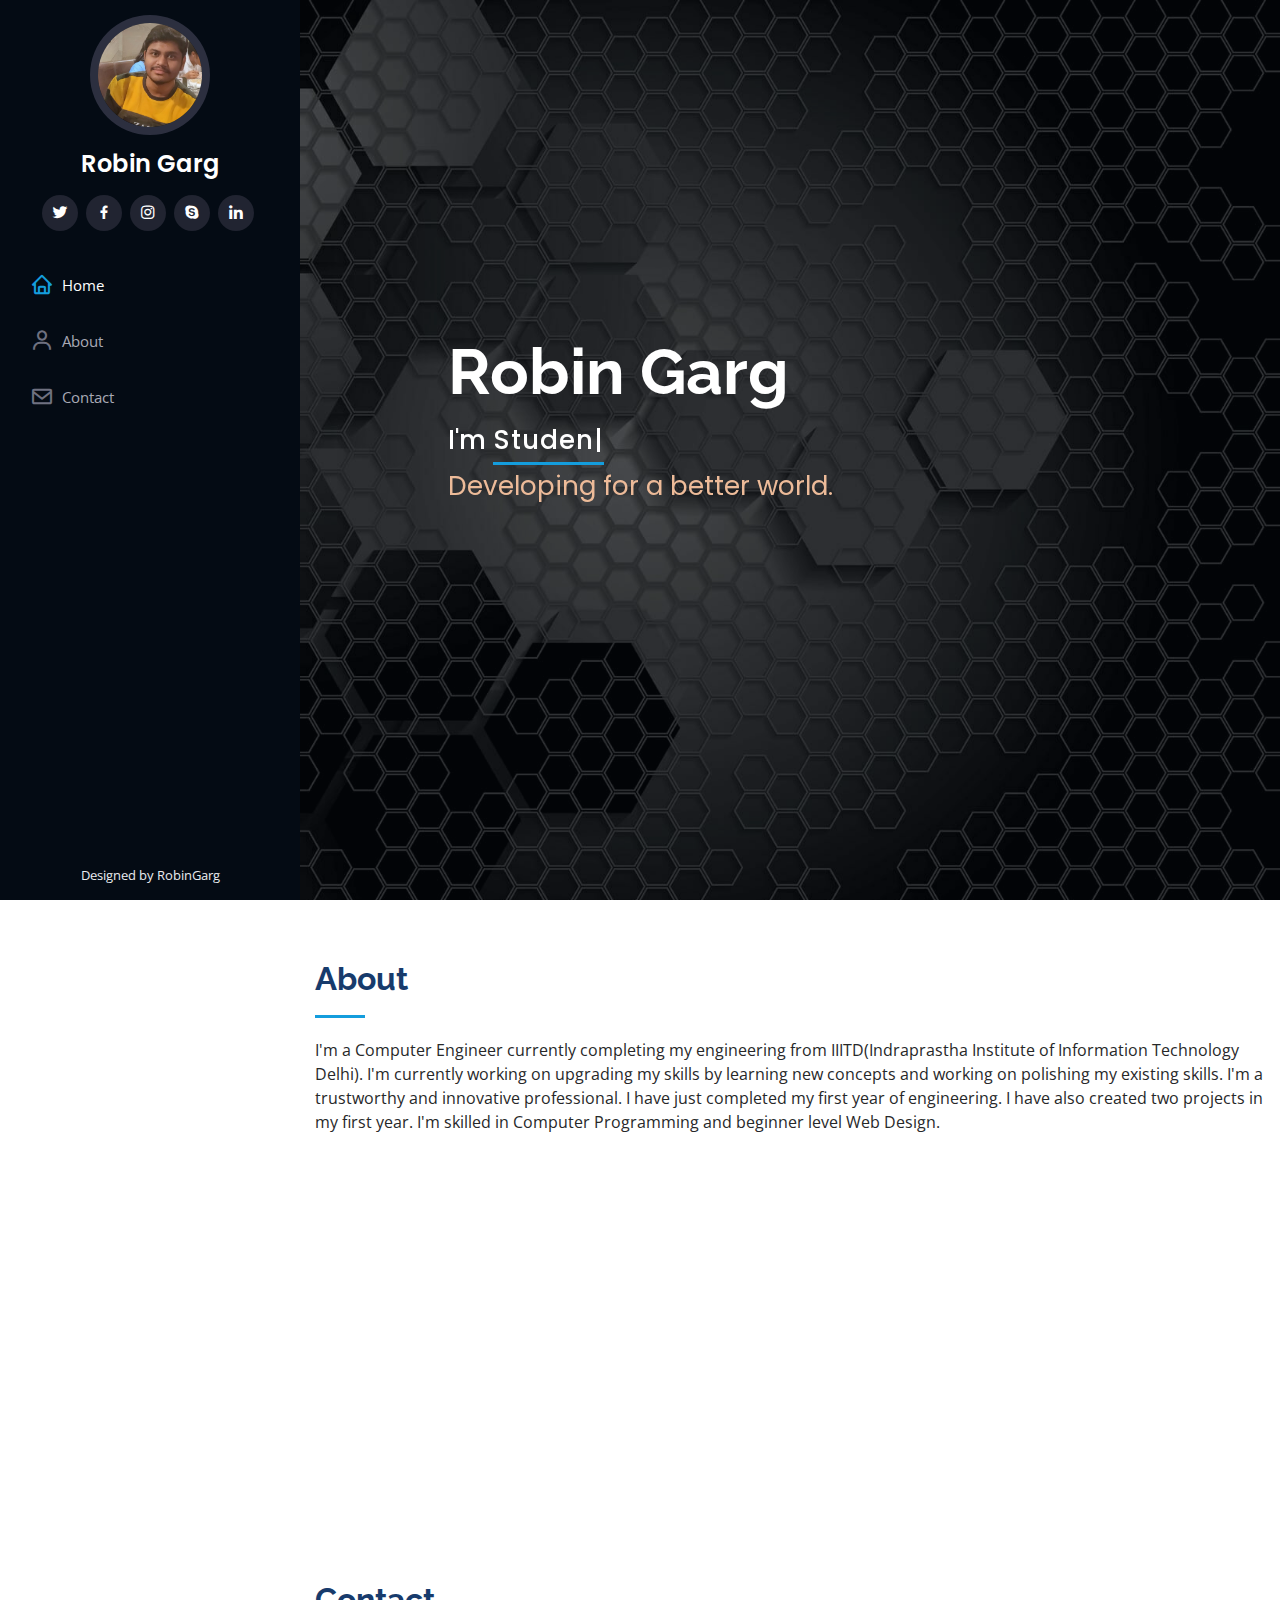
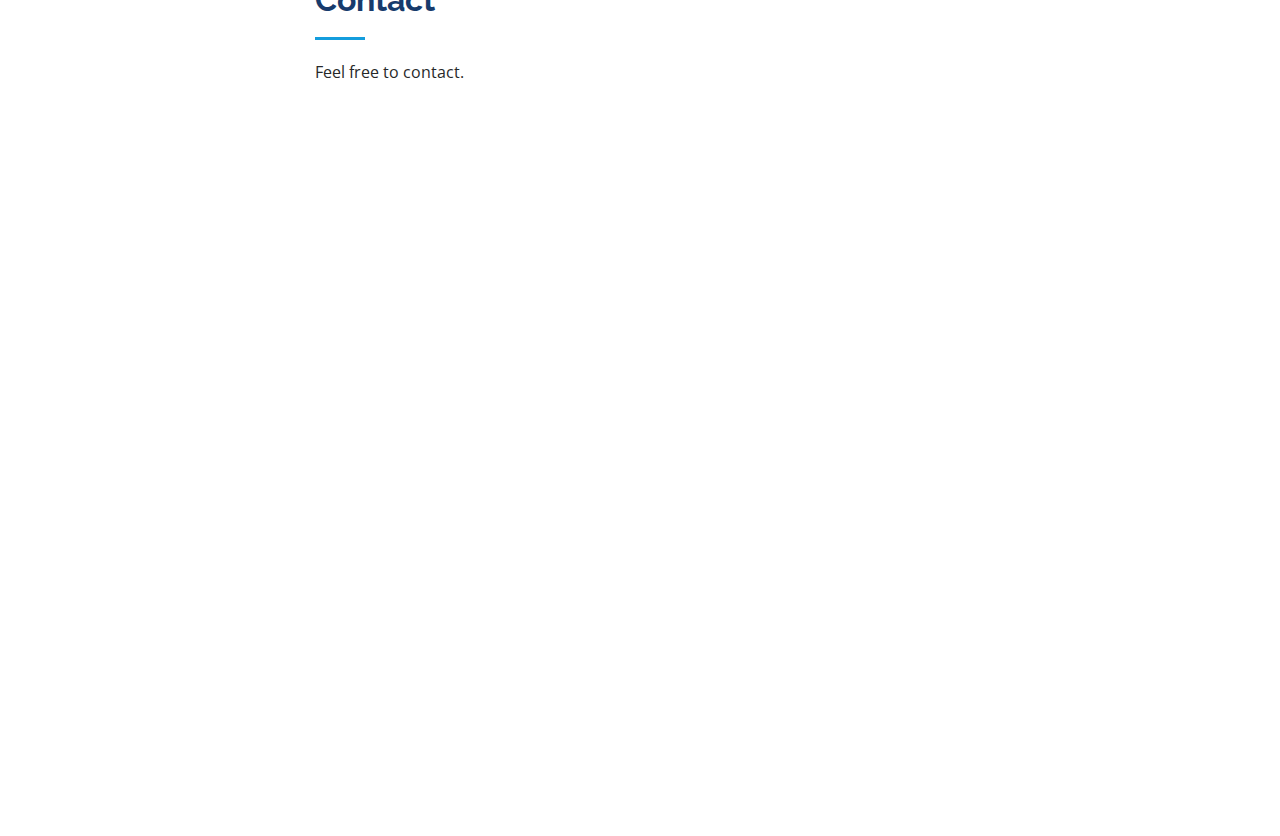
==== index.html @ 3581feec "Initial Commit" ====
<!DOCTYPE html>
<html lang="en">

<head>
  <meta charset="utf-8">
  <meta content="width=device-width, initial-scale=1.0" name="viewport">

  <title>Robin Garg</title>
  <meta content="" name="descriptison">
  <meta content="" name="keywords">

  <!-- Favicons -->
  <link href="assets/img/favicon.jpg" rel="icon">
  <link href="assets/img/apple-touch-icon.jpg" rel="apple-touch-icon">

  <!-- Google Fonts -->
  <link href="https://fonts.googleapis.com/css?family=Open+Sans:300,300i,400,400i,600,600i,700,700i|Raleway:300,300i,400,400i,500,500i,600,600i,700,700i|Poppins:300,300i,400,400i,500,500i,600,600i,700,700i" rel="stylesheet">

  <!-- Vendor CSS Files -->
  <link href="assets/vendor/bootstrap/css/bootstrap.min.css" rel="stylesheet">
  <link href="assets/vendor/icofont/icofont.min.css" rel="stylesheet">
  <link href="assets/vendor/boxicons/css/boxicons.min.css" rel="stylesheet">
  <link href="assets/vendor/venobox/venobox.css" rel="stylesheet">
  <link href="assets/vendor/owl.carousel/assets/owl.carousel.min.css" rel="stylesheet">
  <link href="assets/vendor/aos/aos.css" rel="stylesheet">

  <!-- Template Main CSS File -->
  <link href="assets/css/style.css" rel="stylesheet">


</head>

<body>

  <!-- ======= Mobile nav toggle button ======= -->
  <button type="button" class="mobile-nav-toggle d-xl-none"><i class="icofont-navigation-menu"></i></button>

  <!-- ======= Header ======= -->
  <header id="header">
    <div class="d-flex flex-column">

      <div class="profile">
        <img src="assets/img/profile-img.jpeg" alt="" class="img-fluid rounded-circle">
        <h1 class="text-light"><a href="index.html">Robin Garg</a></h1>
        <div class="social-links mt-3 text-center">
          <a href="#" class="twitter"><i class="bx bxl-twitter"></i></a>
          <a href="#" class="facebook"><i class="bx bxl-facebook"></i></a>
          <a href="https://www.instagram.com/robiin_garg/" class="instagram"><i class="bx bxl-instagram"></i></a>
          <a href="#" class="google-plus"><i class="bx bxl-skype"></i></a>
          <a href="https://www.linkedin.com/in/robin-garg-86578b197/" class="linkedin"><i class="bx bxl-linkedin"></i></a>
        </div>
      </div>

      <nav class="nav-menu">
        <ul>
          <li class="active"><a href="index.html"><i class="bx bx-home"></i> <span>Home</span></a></li>
          <li><a href="#about"><i class="bx bx-user"></i> <span>About</span></a></li>
          <!-- <li><a href="#resume"><i class="bx bx-file-blank"></i> <span>Resume</span></a></li> -->
          <!-- <li><a href="#portfolio"><i class="bx bx-book-content"></i> Portfolio</a></li> -->
          <!-- <li><a href="#services"><i class="bx bx-server"></i> Services</a></li> -->
          <li><a href="#contact"><i class="bx bx-envelope"></i> Contact</a></li>

        </ul>
      </nav><!-- .nav-menu -->
      <button type="button" class="mobile-nav-toggle d-xl-none"><i class="icofont-navigation-menu"></i></button>

    </div>
  </header><!-- End Header -->

  <!-- ======= Hero Section ======= -->
  <section id="hero" class="d-flex flex-column justify-content-center align-items-center">
    <div class="hero-container" data-aos="fade-in">
      <h1>Robin Garg</h1>
      <h2>I'm <span class="typed" data-typed-items="Student, Developer"></span></h2>
      <p>Developing for a better world.</p>
    </div>
  </section><!-- End Hero -->

  <main id="main">

    <!-- ======= About Section ======= -->
    <section id="about" class="about">
      <div class="container">

        <div class="section-title">
          <h2>About</h2>
          <p>I'm a Computer Engineer currently completing my engineering from IIITD(Indraprastha Institute of Information Technology Delhi). I'm currently working on upgrading my skills by learning new concepts and working on polishing my existing skills. I'm a trustworthy and innovative professional. I have just completed my first year of engineering. I have also created two projects in my first year. I'm skilled in Computer Programming and beginner level Web Design. </p>
        </div>

        <div class="row">
          <div class="col-lg-4" data-aos="fade-right">
            <img src="assets/img/profile-img.jpeg" class="img-fluid" alt="">
          </div>
          <div class="col-lg-8 pt-4 pt-lg-0 content" data-aos="fade-left">
            <h3> Developer.</h3>
            
            <div class="row">
              <div class="col-lg-6">
                <ul>
                  <li><i class="icofont-rounded-right"></i> <strong>Birthday:</strong> 13 June 2000</li>
                  <li><i class="icofont-rounded-right"></i> <strong>Website:</strong> www.Robin-Garg23.github.io</li>
                  <li><i class="icofont-rounded-right"></i> <strong>Phone:</strong> +9196 5413 8482</li>
                  
                </ul>
              </div>
              <div class="col-lg-6">
                <ul>
                  <li><i class="icofont-rounded-right"></i> <strong>Age:</strong> 20</li>
                  <li><i class="icofont-rounded-right"></i> <strong>Degree:</strong> B.tech</li>
                  <li><i class="icofont-rounded-right"></i> <strong>City:</strong>New Delhi, India</li>
                  
                </ul>
              </div>
            </div>
            <p>
              
            </p>
          </div>
        </div>

      </div>
    </section><!-- End About Section -->

    

    <!-- ======= Contact Section ======= -->
    <section id="contact" class="contact">
      <div class="container">

        <div class="section-title">
          <h2>Contact</h2>
          <p>Feel free to contact.</p>
        </div>

        <div class="row" data-aos="fade-in">

          <div class="col-lg-5 d-flex align-items-stretch">
            <div class="info">
              <div class="address">
                <i class="icofont-google-map"></i>
                <h4>Location:</h4>
                <p>New Delhi, India, 110062</p>
              </div>

              <div class="email">
                <i class="icofont-envelope"></i>
                <h4>Email:</h4>
                <p>Robin19092@iiitd.ac.in</p>
              </div>

             <!--  <div class="phone">
                <i class="icofont-phone"></i>
                <h4>Call:</h4>
                <p>+1 5589 55488 55s</p>
              </div> -->

              <iframe src="https://maps.google.com/maps?width=100%&height=600&hl=en&q=New%20Delhi+(Your%20Business%20Name)&ie=UTF8&t=&z=14&iwloc=B&output=embed" frameborder="0" style="border:0; width: 100%; height: 290px;" allowfullscreen></iframe>

            </div>

          </div>

          <div class="col-lg-7 mt-5 mt-lg-0 d-flex align-items-stretch">
            <form action="forms/contact.php" method="post" role="form" class="php-email-form">
              <div class="form-row">
                <div class="form-group col-md-6">
                  <label for="name">Your Name</label>
                  <input type="text" name="name" class="form-control" id="name" data-rule="minlen:4" data-msg="Please enter at least 4 chars" />
                  <div class="validate"></div>
                </div>
                <div class="form-group col-md-6">
                  <label for="name">Your Email</label>
                  <input type="email" class="form-control" name="email" id="email" data-rule="email" data-msg="Please enter a valid email" />
                  <div class="validate"></div>
                </div>
              </div>
              <div class="form-group">
                <label for="name">Subject</label>
                <input type="text" class="form-control" name="subject" id="subject" data-rule="minlen:4" data-msg="Please enter at least 8 chars of subject" />
                <div class="validate"></div>
              </div>
              <div class="form-group">
                <label for="name">Message</label>
                <textarea class="form-control" name="message" rows="10" data-rule="required" data-msg="Please write something for us"></textarea>
                <div class="validate"></div>
              </div>
              <div class="mb-3">
                <div class="loading">Loading</div>
                <div class="error-message"></div>
                <div class="sent-message">Your message has been sent. Thank you!</div>
              </div>
              <div class="text-center"><button type="submit">Send Message</button></div>
            </form>
          </div>

        </div>

      </div>
    </section><!-- End Contact Section -->

  </main><!-- End #main -->

  <!-- ======= Footer ======= -->
  <footer id="footer">
    <div class="container">
      <!-- <div class="copyright">
        &copy; Copyright <strong><span>iPortfolio</span></strong>
      </div> -->
      <div class="credits">
    
        Designed by RobinGarg
      </div>
    </div>
  </footer><!-- End  Footer -->

  <a href="#" class="back-to-top"><i class="icofont-simple-up"></i></a>

  <!-- Vendor JS Files -->
  <script src="assets/vendor/jquery/jquery.min.js"></script>
  <script src="assets/vendor/bootstrap/js/bootstrap.bundle.min.js"></script>
  <script src="assets/vendor/jquery.easing/jquery.easing.min.js"></script>
  <script src="assets/vendor/php-email-form/validate.js"></script>
  <script src="assets/vendor/waypoints/jquery.waypoints.min.js"></script>
  <script src="assets/vendor/counterup/counterup.min.js"></script>
  <script src="assets/vendor/isotope-layout/isotope.pkgd.min.js"></script>
  <script src="assets/vendor/venobox/venobox.min.js"></script>
  <script src="assets/vendor/owl.carousel/owl.carousel.min.js"></script>
  <script src="assets/vendor/typed.js/typed.min.js"></script>
  <script src="assets/vendor/aos/aos.js"></script>

  <!-- Template Main JS File -->
  <script src="assets/js/main.js"></script>

</body>

</html>
---- assets/vendor/venobox/venobox.css ----
/* ------ venobox.css --------*/
.vbox-overlay *, .vbox-overlay *:before, .vbox-overlay *:after{
    -webkit-backface-visibility: hidden;
    -webkit-box-sizing:border-box;
    -moz-box-sizing:border-box;
    box-sizing:border-box;
}
.vbox-overlay * { 
    -webkit-backface-visibility: visible;
    backface-visibility: visible;
}
.vbox-overlay{
    display: -webkit-flex;
    display: flex;
    -webkit-flex-direction: column;
    flex-direction: column;
    -webkit-justify-content: center;
    justify-content: center;
    -webkit-align-items: center;
    align-items: center;
    position: fixed;
    left: 0;
    top: 0;
    bottom: 0;
    right: 0;
    z-index: 999999;
}

/* ----- navigation ----- */
.vbox-title{
    width: 100%;
    height: 40px;
    float: left;
    text-align: center;
    line-height: 28px;
    font-size: 12px;
    padding: 6px 50px;
    overflow: hidden;
    position: fixed;
    display: none;
    left: 0;
    z-index: 89;
}
.vbox-close{
    cursor: pointer;
    position: fixed;
    top: -1px;
    right: 0;
    width: 50px;
    height: 40px;
    padding: 6px;
    display: block;
    background-position:10px center;
    overflow: hidden;
    font-size: 24px;
    line-height: 1;
    text-align: center;
    z-index: 99;
}
.vbox-left{
    cursor: pointer;
    position: fixed;
    left: 0;
    height: 40px;
    overflow: hidden;
    line-height: 28px;
    font-size: 12px;
    z-index: 99;
    display: flex;
    align-items:center;
}
.vbox-num{
    display: inline-block;
    margin: 6px 0 6px 15px;
}
/* ----- Social share ----- */
.vbox-share{
    line-height: 28px;
    font-size: 12px;
    overflow: hidden;
    position: fixed;
    left: 0;
    z-index: 98;
    display: flex;
    align-items:center;
    justify-content: center;
    width: 100%;
    text-align: center;
}
.vbox-share svg{
    max-height: 28px;
    width: 28px;
    z-index: 10;
    margin-left: 12px;
    margin-top: 6px;
    margin-bottom: 6px;
    vertical-align: middle;
}


/* ----- navigation ARROWS ----- */
.vbox-next, .vbox-prev{
    position: fixed;
    top: 50%;
    margin-top: -15px;
    overflow: hidden;
    cursor: pointer;
    display: block;
    width: 45px;
    height: 45px;
    z-index: 99;
}
.vbox-next span, .vbox-prev span{
    position: relative;
    width: 20px;
    height: 20px;
    border: 2px solid transparent;
    border-top-color: #B6B6B6;
    border-right-color: #B6B6B6;
    text-indent: -100px;
    position: absolute;
    top: 8px;
    display: block;
}
.vbox-prev{
    left: 15px;
}
.vbox-next{
    right: 15px;
}
.vbox-prev span{
    left: 10px;
    -ms-transform: rotate(-135deg);
    -webkit-transform: rotate(-135deg);
    transform: rotate(-135deg);
}
.vbox-next span{
    -ms-transform: rotate(45deg);
    -webkit-transform: rotate(45deg);
    transform: rotate(45deg);
    right: 10px;
}
/* ------- inline window ------ */
.vbox-inline{
    width: 420px;
    height: 315px;
    height: 70vh;
    padding: 10px;
    background: #fff;
    margin: 0 auto;
    overflow: auto;
    text-align: left;
}
/* ------- Video & iFrames window ------ */
.venoframe{
    max-width: 100%;
    width: 100%;
    border: none;
    width: 100%;
    height: 260px;
    height: 70vh;
}
.venoframe.vbvid{
    height: 260px;
}
@media (min-width: 768px) {
    .venoframe, .vbox-inline{
        width: 90%;
        height: 360px;
        height: 70vh;
    }
    .venoframe.vbvid{
        width: 640px;
        height: 360px;
    }
}
@media (min-width: 992px) {
    .venoframe, .vbox-inline{
        max-width: 1200px;
        width: 80%;
        height: 540px;
        height: 70vh;
    }
    .venoframe.vbvid{
        width: 960px;
        height: 540px;
    }
}
/* 
Please do NOT edit this part! 
or at least read this note: http://i.imgur.com/7C0ws9e.gif
*/
.vbox-open{
    overflow: hidden;
}
.vbox-container{
    position: absolute;
    left: 0;
    right: 0;
    top: 0;
    bottom: 0;
    overflow-x: hidden;
    overflow-y: scroll;
    overflow-scrolling: touch;
    -webkit-overflow-scrolling: touch;
    z-index: 20;
    max-height: 100%;

}

.vbox-content{
    text-align: center;
    float: left;
    width: 100%;
    position: relative;
    overflow: hidden;
    padding: 20px 4%;
}
.vbox-container img{
    max-width: 100%;
    height: auto;
}
.vbox-figlio{
    box-shadow: 0 0 12px rgba(0,0,0,0.19), 0 6px 6px rgba(0,0,0,0.23);
    max-width: 100%;
    text-align: initial;
}
img.vbox-figlio{
    -webkit-user-select: none;
-khtml-user-select: none;
-moz-user-select: none;
-o-user-select: none;
user-select: none;
}
.vbox-content.swipe-left{
    margin-left: -200px !important;
}
.vbox-content.swipe-right{
    margin-left: 200px !important;
}
.vbox-animated{
    webkit-transition: margin 300ms ease-out;
    transition: margin 300ms ease-out;
}

/* ---------- preloader ----------
 * SPINKIT 
 * http://tobiasahlin.com/spinkit/
-------------------------------- */
.sk-double-bounce,.sk-rotating-plane{width:40px;height:40px;margin:40px auto}.sk-rotating-plane{background-color:#333;-webkit-animation:sk-rotatePlane 1.2s infinite ease-in-out;animation:sk-rotatePlane 1.2s infinite ease-in-out}@-webkit-keyframes sk-rotatePlane{0%{-webkit-transform:perspective(120px) rotateX(0) rotateY(0);transform:perspective(120px) rotateX(0) rotateY(0)}50%{-webkit-transform:perspective(120px) rotateX(-180.1deg) rotateY(0);transform:perspective(120px) rotateX(-180.1deg) rotateY(0)}100%{-webkit-transform:perspective(120px) rotateX(-180deg) rotateY(-179.9deg);transform:perspective(120px) rotateX(-180deg) rotateY(-179.9deg)}}@keyframes sk-rotatePlane{0%{-webkit-transform:perspective(120px) rotateX(0) rotateY(0);transform:perspective(120px) rotateX(0) rotateY(0)}50%{-webkit-transform:perspective(120px) rotateX(-180.1deg) rotateY(0);transform:perspective(120px) rotateX(-180.1deg) rotateY(0)}100%{-webkit-transform:perspective(120px) rotateX(-180deg) rotateY(-179.9deg);transform:perspective(120px) rotateX(-180deg) rotateY(-179.9deg)}}.sk-double-bounce{position:relative}.sk-double-bounce .sk-child{width:100%;height:100%;border-radius:50%;background-color:#333;opacity:.6;position:absolute;top:0;left:0;-webkit-animation:sk-doubleBounce 2s infinite ease-in-out;animation:sk-doubleBounce 2s infinite ease-in-out}.sk-chasing-dots .sk-child,.sk-spinner-pulse,.sk-three-bounce .sk-child{background-color:#333;border-radius:100%}.sk-double-bounce .sk-double-bounce2{-webkit-animation-delay:-1s;animation-delay:-1s}@-webkit-keyframes sk-doubleBounce{0%,100%{-webkit-transform:scale(0);transform:scale(0)}50%{-webkit-transform:scale(1);transform:scale(1)}}@keyframes sk-doubleBounce{0%,100%{-webkit-transform:scale(0);transform:scale(0)}50%{-webkit-transform:scale(1);transform:scale(1)}}.sk-wave{margin:40px auto;width:50px;height:40px;text-align:center;font-size:10px}.sk-wave .sk-rect{background-color:#333;height:100%;width:6px;display:inline-block;-webkit-animation:sk-waveStretchDelay 1.2s infinite ease-in-out;animation:sk-waveStretchDelay 1.2s infinite ease-in-out}.sk-wave .sk-rect1{-webkit-animation-delay:-1.2s;animation-delay:-1.2s}.sk-wave .sk-rect2{-webkit-animation-delay:-1.1s;animation-delay:-1.1s}.sk-wave .sk-rect3{-webkit-animation-delay:-1s;animation-delay:-1s}.sk-wave .sk-rect4{-webkit-animation-delay:-.9s;animation-delay:-.9s}.sk-wave .sk-rect5{-webkit-animation-delay:-.8s;animation-delay:-.8s}@-webkit-keyframes sk-waveStretchDelay{0%,100%,40%{-webkit-transform:scaleY(.4);transform:scaleY(.4)}20%{-webkit-transform:scaleY(1);transform:scaleY(1)}}@keyframes sk-waveStretchDelay{0%,100%,40%{-webkit-transform:scaleY(.4);transform:scaleY(.4)}20%{-webkit-transform:scaleY(1);transform:scaleY(1)}}.sk-wandering-cubes{margin:40px auto;width:40px;height:40px;position:relative}.sk-wandering-cubes .sk-cube{background-color:#333;width:10px;height:10px;position:absolute;top:0;left:0;-webkit-animation:sk-wanderingCube 1.8s ease-in-out -1.8s infinite both;animation:sk-wanderingCube 1.8s ease-in-out -1.8s infinite both}.sk-chasing-dots,.sk-spinner-pulse{width:40px;height:40px;margin:40px auto}.sk-wandering-cubes .sk-cube2{-webkit-animation-delay:-.9s;animation-delay:-.9s}@-webkit-keyframes sk-wanderingCube{0%{-webkit-transform:rotate(0);transform:rotate(0)}25%{-webkit-transform:translateX(30px) rotate(-90deg) scale(.5);transform:translateX(30px) rotate(-90deg) scale(.5)}50%{-webkit-transform:translateX(30px) translateY(30px) rotate(-179deg);transform:translateX(30px) translateY(30px) rotate(-179deg)}50.1%{-webkit-transform:translateX(30px) translateY(30px) rotate(-180deg);transform:translateX(30px) translateY(30px) rotate(-180deg)}75%{-webkit-transform:translateX(0) translateY(30px) rotate(-270deg) scale(.5);transform:translateX(0) translateY(30px) rotate(-270deg) scale(.5)}100%{-webkit-transform:rotate(-360deg);transform:rotate(-360deg)}}@keyframes sk-wanderingCube{0%{-webkit-transform:rotate(0);transform:rotate(0)}25%{-webkit-transform:translateX(30px) rotate(-90deg) scale(.5);transform:translateX(30px) rotate(-90deg) scale(.5)}50%{-webkit-transform:translateX(30px) translateY(30px) rotate(-179deg);transform:translateX(30px) translateY(30px) rotate(-179deg)}50.1%{-webkit-transform:translateX(30px) translateY(30px) rotate(-180deg);transform:translateX(30px) translateY(30px) rotate(-180deg)}75%{-webkit-transform:translateX(0) translateY(30px) rotate(-270deg) scale(.5);transform:translateX(0) translateY(30px) rotate(-270deg) scale(.5)}100%{-webkit-transform:rotate(-360deg);transform:rotate(-360deg)}}.sk-spinner-pulse{-webkit-animation:sk-pulseScaleOut 1s infinite ease-in-out;animation:sk-pulseScaleOut 1s infinite ease-in-out}@-webkit-keyframes sk-pulseScaleOut{0%{-webkit-transform:scale(0);transform:scale(0)}100%{-webkit-transform:scale(1);transform:scale(1);opacity:0}}@keyframes sk-pulseScaleOut{0%{-webkit-transform:scale(0);transform:scale(0)}100%{-webkit-transform:scale(1);transform:scale(1);opacity:0}}.sk-chasing-dots{position:relative;text-align:center;-webkit-animation:sk-chasingDotsRotate 2s infinite linear;animation:sk-chasingDotsRotate 2s infinite linear}.sk-chasing-dots .sk-child{width:60%;height:60%;display:inline-block;position:absolute;top:0;-webkit-animation:sk-chasingDotsBounce 2s infinite ease-in-out;animation:sk-chasingDotsBounce 2s infinite ease-in-out}.sk-chasing-dots .sk-dot2{top:auto;bottom:0;-webkit-animation-delay:-1s;animation-delay:-1s}@-webkit-keyframes sk-chasingDotsRotate{100%{-webkit-transform:rotate(360deg);transform:rotate(360deg)}}@keyframes sk-chasingDotsRotate{100%{-webkit-transform:rotate(360deg);transform:rotate(360deg)}}@-webkit-keyframes sk-chasingDotsBounce{0%,100%{-webkit-transform:scale(0);transform:scale(0)}50%{-webkit-transform:scale(1);transform:scale(1)}}@keyframes sk-chasingDotsBounce{0%,100%{-webkit-transform:scale(0);transform:scale(0)}50%{-webkit-transform:scale(1);transform:scale(1)}}.sk-three-bounce{margin:40px auto;width:80px;text-align:center}.sk-three-bounce .sk-child{width:20px;height:20px;display:inline-block;-webkit-animation:sk-three-bounce 1.4s ease-in-out 0s infinite both;animation:sk-three-bounce 1.4s ease-in-out 0s infinite both}.sk-circle .sk-child:before,.sk-fading-circle .sk-circle:before{display:block;border-radius:100%;content:'';background-color:#333}.sk-three-bounce .sk-bounce1{-webkit-animation-delay:-.32s;animation-delay:-.32s}.sk-three-bounce .sk-bounce2{-webkit-animation-delay:-.16s;animation-delay:-.16s}@-webkit-keyframes sk-three-bounce{0%,100%,80%{-webkit-transform:scale(0);transform:scale(0)}40%{-webkit-transform:scale(1);transform:scale(1)}}@keyframes sk-three-bounce{0%,100%,80%{-webkit-transform:scale(0);transform:scale(0)}40%{-webkit-transform:scale(1);transform:scale(1)}}.sk-circle{margin:40px auto;width:40px;height:40px;position:relative}.sk-circle .sk-child{width:100%;height:100%;position:absolute;left:0;top:0}.sk-circle .sk-child:before{margin:0 auto;width:15%;height:15%;-webkit-animation:sk-circleBounceDelay 1.2s infinite ease-in-out both;animation:sk-circleBounceDelay 1.2s infinite ease-in-out both}.sk-circle .sk-circle2{-webkit-transform:rotate(30deg);-ms-transform:rotate(30deg);transform:rotate(30deg)}.sk-circle .sk-circle3{-webkit-transform:rotate(60deg);-ms-transform:rotate(60deg);transform:rotate(60deg)}.sk-circle .sk-circle4{-webkit-transform:rotate(90deg);-ms-transform:rotate(90deg);transform:rotate(90deg)}.sk-circle .sk-circle5{-webkit-transform:rotate(120deg);-ms-transform:rotate(120deg);transform:rotate(120deg)}.sk-circle .sk-circle6{-webkit-transform:rotate(150deg);-ms-transform:rotate(150deg);transform:rotate(150deg)}.sk-circle .sk-circle7{-webkit-transform:rotate(180deg);-ms-transform:rotate(180deg);transform:rotate(180deg)}.sk-circle .sk-circle8{-webkit-transform:rotate(210deg);-ms-transform:rotate(210deg);transform:rotate(210deg)}.sk-circle .sk-circle9{-webkit-transform:rotate(240deg);-ms-transform:rotate(240deg);transform:rotate(240deg)}.sk-circle .sk-circle10{-webkit-transform:rotate(270deg);-ms-transform:rotate(270deg);transform:rotate(270deg)}.sk-circle .sk-circle11{-webkit-transform:rotate(300deg);-ms-transform:rotate(300deg);transform:rotate(300deg)}.sk-circle .sk-circle12{-webkit-transform:rotate(330deg);-ms-transform:rotate(330deg);transform:rotate(330deg)}.sk-circle .sk-circle2:before{-webkit-animation-delay:-1.1s;animation-delay:-1.1s}.sk-circle .sk-circle3:before{-webkit-animation-delay:-1s;animation-delay:-1s}.sk-circle .sk-circle4:before{-webkit-animation-delay:-.9s;animation-delay:-.9s}.sk-circle .sk-circle5:before{-webkit-animation-delay:-.8s;animation-delay:-.8s}.sk-circle .sk-circle6:before{-webkit-animation-delay:-.7s;animation-delay:-.7s}.sk-circle .sk-circle7:before{-webkit-animation-delay:-.6s;animation-delay:-.6s}.sk-circle .sk-circle8:before{-webkit-animation-delay:-.5s;animation-delay:-.5s}.sk-circle .sk-circle9:before{-webkit-animation-delay:-.4s;animation-delay:-.4s}.sk-circle .sk-circle10:before{-webkit-animation-delay:-.3s;animation-delay:-.3s}.sk-circle .sk-circle11:before{-webkit-animation-delay:-.2s;animation-delay:-.2s}.sk-circle .sk-circle12:before{-webkit-animation-delay:-.1s;animation-delay:-.1s}@-webkit-keyframes sk-circleBounceDelay{0%,100%,80%{-webkit-transform:scale(0);transform:scale(0)}40%{-webkit-transform:scale(1);transform:scale(1)}}@keyframes sk-circleBounceDelay{0%,100%,80%{-webkit-transform:scale(0);transform:scale(0)}40%{-webkit-transform:scale(1);transform:scale(1)}}.sk-cube-grid{width:40px;height:40px;margin:40px auto}.sk-cube-grid .sk-cube{width:33.33%;height:33.33%;background-color:#333;float:left;-webkit-animation:sk-cubeGridScaleDelay 1.3s infinite ease-in-out;animation:sk-cubeGridScaleDelay 1.3s infinite ease-in-out}.sk-cube-grid .sk-cube1{-webkit-animation-delay:.2s;animation-delay:.2s}.sk-cube-grid .sk-cube2{-webkit-animation-delay:.3s;animation-delay:.3s}.sk-cube-grid .sk-cube3{-webkit-animation-delay:.4s;animation-delay:.4s}.sk-cube-grid .sk-cube4{-webkit-animation-delay:.1s;animation-delay:.1s}.sk-cube-grid .sk-cube5{-webkit-animation-delay:.2s;animation-delay:.2s}.sk-cube-grid .sk-cube6{-webkit-animation-delay:.3s;animation-delay:.3s}.sk-cube-grid .sk-cube7{-webkit-animation-delay:0ms;animation-delay:0ms}.sk-cube-grid .sk-cube8{-webkit-animation-delay:.1s;animation-delay:.1s}.sk-cube-grid .sk-cube9{-webkit-animation-delay:.2s;animation-delay:.2s}@-webkit-keyframes sk-cubeGridScaleDelay{0%,100%,70%{-webkit-transform:scale3D(1,1,1);transform:scale3D(1,1,1)}35%{-webkit-transform:scale3D(0,0,1);transform:scale3D(0,0,1)}}@keyframes sk-cubeGridScaleDelay{0%,100%,70%{-webkit-transform:scale3D(1,1,1);transform:scale3D(1,1,1)}35%{-webkit-transform:scale3D(0,0,1);transform:scale3D(0,0,1)}}.sk-fading-circle{margin:40px auto;width:40px;height:40px;position:relative}.sk-fading-circle .sk-circle{width:100%;height:100%;position:absolute;left:0;top:0}.sk-fading-circle .sk-circle:before{margin:0 auto;width:15%;height:15%;-webkit-animation:sk-circleFadeDelay 1.2s infinite ease-in-out both;animation:sk-circleFadeDelay 1.2s infinite ease-in-out both}.sk-fading-circle .sk-circle2{-webkit-transform:rotate(30deg);-ms-transform:rotate(30deg);transform:rotate(30deg)}.sk-fading-circle .sk-circle3{-webkit-transform:rotate(60deg);-ms-transform:rotate(60deg);transform:rotate(60deg)}.sk-fading-circle .sk-circle4{-webkit-transform:rotate(90deg);-ms-transform:rotate(90deg);transform:rotate(90deg)}.sk-fading-circle .sk-circle5{-webkit-transform:rotate(120deg);-ms-transform:rotate(120deg);transform:rotate(120deg)}.sk-fading-circle .sk-circle6{-webkit-transform:rotate(150deg);-ms-transform:rotate(150deg);transform:rotate(150deg)}.sk-fading-circle .sk-circle7{-webkit-transform:rotate(180deg);-ms-transform:rotate(180deg);transform:rotate(180deg)}.sk-fading-circle .sk-circle8{-webkit-transform:rotate(210deg);-ms-transform:rotate(210deg);transform:rotate(210deg)}.sk-fading-circle .sk-circle9{-webkit-transform:rotate(240deg);-ms-transform:rotate(240deg);transform:rotate(240deg)}.sk-fading-circle .sk-circle10{-webkit-transform:rotate(270deg);-ms-transform:rotate(270deg);transform:rotate(270deg)}.sk-fading-circle .sk-circle11{-webkit-transform:rotate(300deg);-ms-transform:rotate(300deg);transform:rotate(300deg)}.sk-fading-circle .sk-circle12{-webkit-transform:rotate(330deg);-ms-transform:rotate(330deg);transform:rotate(330deg)}.sk-fading-circle .sk-circle2:before{-webkit-animation-delay:-1.1s;animation-delay:-1.1s}.sk-fading-circle .sk-circle3:before{-webkit-animation-delay:-1s;animation-delay:-1s}.sk-fading-circle .sk-circle4:before{-webkit-animation-delay:-.9s;animation-delay:-.9s}.sk-fading-circle .sk-circle5:before{-webkit-animation-delay:-.8s;animation-delay:-.8s}.sk-fading-circle .sk-circle6:before{-webkit-animation-delay:-.7s;animation-delay:-.7s}.sk-fading-circle .sk-circle7:before{-webkit-animation-delay:-.6s;animation-delay:-.6s}.sk-fading-circle .sk-circle8:before{-webkit-animation-delay:-.5s;animation-delay:-.5s}.sk-fading-circle .sk-circle9:before{-webkit-animation-delay:-.4s;animation-delay:-.4s}.sk-fading-circle .sk-circle10:before{-webkit-animation-delay:-.3s;animation-delay:-.3s}.sk-fading-circle .sk-circle11:before{-webkit-animation-delay:-.2s;animation-delay:-.2s}.sk-fading-circle .sk-circle12:before{-webkit-animation-delay:-.1s;animation-delay:-.1s}@-webkit-keyframes sk-circleFadeDelay{0%,100%,39%{opacity:0}40%{opacity:1}}@keyframes sk-circleFadeDelay{0%,100%,39%{opacity:0}40%{opacity:1}}.sk-folding-cube{margin:40px auto;width:40px;height:40px;position:relative;-webkit-transform:rotateZ(45deg);transform:rotateZ(45deg)}.sk-folding-cube .sk-cube{float:left;width:50%;height:50%;position:relative;-webkit-transform:scale(1.1);-ms-transform:scale(1.1);transform:scale(1.1)}.sk-folding-cube .sk-cube:before{content:'';position:absolute;top:0;left:0;width:100%;height:100%;background-color:#333;-webkit-animation:sk-foldCubeAngle 2.4s infinite linear both;animation:sk-foldCubeAngle 2.4s infinite linear both;-webkit-transform-origin:100% 100%;-ms-transform-origin:100% 100%;transform-origin:100% 100%}.sk-folding-cube .sk-cube2{-webkit-transform:scale(1.1) rotateZ(90deg);transform:scale(1.1) rotateZ(90deg)}.sk-folding-cube .sk-cube3{-webkit-transform:scale(1.1) rotateZ(180deg);transform:scale(1.1) rotateZ(180deg)}.sk-folding-cube .sk-cube4{-webkit-transform:scale(1.1) rotateZ(270deg);transform:scale(1.1) rotateZ(270deg)}.sk-folding-cube .sk-cube2:before{-webkit-animation-delay:.3s;animation-delay:.3s}.sk-folding-cube .sk-cube3:before{-webkit-animation-delay:.6s;animation-delay:.6s}.sk-folding-cube .sk-cube4:before{-webkit-animation-delay:.9s;animation-delay:.9s}@-webkit-keyframes sk-foldCubeAngle{0%,10%{-webkit-transform:perspective(140px) rotateX(-180deg);transform:perspective(140px) rotateX(-180deg);opacity:0}25%,75%{-webkit-transform:perspective(140px) rotateX(0);transform:perspective(140px) rotateX(0);opacity:1}100%,90%{-webkit-transform:perspective(140px) rotateY(180deg);transform:perspective(140px) rotateY(180deg);opacity:0}}@keyframes sk-foldCubeAngle{0%,10%{-webkit-transform:perspective(140px) rotateX(-180deg);transform:perspective(140px) rotateX(-180deg);opacity:0}25%,75%{-webkit-transform:perspective(140px) rotateX(0);transform:perspective(140px) rotateX(0);opacity:1}100%,90%{-webkit-transform:perspective(140px) rotateY(180deg);transform:perspective(140px) rotateY(180deg);opacity:0}}
---- assets/css/style.css ----
/**
* Template Name: iPortfolio - v1.3.0
* Template URL: https://bootstrapmade.com/iportfolio-bootstrap-portfolio-websites-template/
* Author: BootstrapMade.com
* License: https://bootstrapmade.com/license/
*/

/*--------------------------------------------------------------
# General
--------------------------------------------------------------*/
body {
  font-family: "Open Sans", sans-serif;
  color: #272829;
}

a {
  color: #149ddd;
}

a:hover {
  color: #37b3ed;
  text-decoration: none;
}

h1, h2, h3, h4, h5, h6 {
  font-family: "Raleway", sans-serif;
}

/*--------------------------------------------------------------
# Back to top button
--------------------------------------------------------------*/
.back-to-top {
  position: fixed;
  display: none;
  width: 40px;
  height: 40px;
  border-radius: 50px;
  right: 15px;
  bottom: 15px;
  background: #149ddd;
  color: #fff;
  transition: display 0.5s ease-in-out;
  z-index: 99999;
}

.back-to-top i {
  font-size: 24px;
  position: absolute;
  top: 7px;
  left: 8px;
}

.back-to-top:hover {
  color: #fff;
  background: #2eafec;
  transition: background 0.2s ease-in-out;
}

/*--------------------------------------------------------------
# Header
--------------------------------------------------------------*/
#header {
  position: fixed;
  top: 0;
  left: 0;
  bottom: 0;
  width: 300px;
  transition: all ease-in-out 0.5s;
  z-index: 9997;
  transition: all 0.5s;
  padding: 0 15px;
  background: #040b14;
  overflow-y: auto;
}

#header .profile img {
  margin: 15px auto;
  display: block;
  width: 120px;
  border: 8px solid #2c2f3f;
}

#header .profile h1 {
  font-size: 24px;
  margin: 0;
  padding: 0;
  font-weight: 600;
  -moz-text-align-last: center;
  text-align-last: center;
  font-family: "Poppins", sans-serif;
}

#header .profile h1 a, #header .profile h1 a:hover {
  color: #fff;
  text-decoration: none;
}

#header .profile .social-links a {
  font-size: 18px;
  display: inline-block;
  background: #212431;
  color: #fff;
  line-height: 1;
  padding: 8px 0;
  margin-right: 4px;
  border-radius: 50%;
  text-align: center;
  width: 36px;
  height: 36px;
  transition: 0.3s;
}

#header .profile .social-links a:hover {
  background: #149ddd;
  color: #fff;
  text-decoration: none;
}

#main {
  margin-left: 300px;
}

@media (max-width: 1199px) {
  #header {
    left: -300px;
  }
  #main {
    margin-left: 0;
  }
}

/*--------------------------------------------------------------
# Navigation Menu
--------------------------------------------------------------*/
/* Desktop Navigation */
.nav-menu {
  padding-top: 30px;
}

.nav-menu * {
  margin: 0;
  padding: 0;
  list-style: none;
}

.nav-menu > ul > li {
  position: relative;
  white-space: nowrap;
}

.nav-menu a {
  display: flex;
  align-items: center;
  color: #a8a9b4;
  padding: 12px 15px;
  margin-bottom: 8px;
  transition: 0.3s;
  font-size: 15px;
}

.nav-menu a i {
  font-size: 24px;
  padding-right: 8px;
  color: #6f7180;
}

.nav-menu a:hover, .nav-menu .active > a, .nav-menu li:hover > a {
  text-decoration: none;
  color: #fff;
}

.nav-menu a:hover i, .nav-menu .active > a i, .nav-menu li:hover > a i {
  color: #149ddd;
}

/* Mobile Navigation */
.mobile-nav-toggle {
  position: fixed;
  right: 15px;
  top: 15px;
  z-index: 9998;
  border: 0;
  background: none;
  font-size: 24px;
  transition: all 0.4s;
  outline: none !important;
  line-height: 1;
  cursor: pointer;
  text-align: right;
}

.mobile-nav-toggle i {
  color: #149ddd;
}

.mobile-nav-active {
  overflow: hidden;
}

.mobile-nav-active #header {
  left: 0;
}

.mobile-nav-active .mobile-nav-toggle i {
  color: #fff;
}

/*--------------------------------------------------------------
# Hero Section
--------------------------------------------------------------*/
#hero {
  width: 100%;
  height: 100vh;
  background: url("../img/hero-bg.jpg") top center;
  background-size: cover;
}

#hero:before {
  content: "";
  background: rgba(5, 13, 24, 0.3);
  position: absolute;
  bottom: 0;
  top: 0;
  left: 0;
  right: 0;
  z-index: 1;
}

#hero .hero-container {
  position: relative;
  z-index: 2;
  min-width: 300px;
}

#hero h1 {
  margin: 0 0 10px 0;
  font-size: 64px;
  font-weight: 700;
  line-height: 56px;
  color: #fff;
}

#hero h2 {
  color: #fff;
  margin-top: 25px;
  margin-bottom: 10px;
  font-size: 26px;
  font-family: "Poppins", sans-serif;
}

#hero p {
  color: #EDBB99;
  margin-bottom: 50px;
  font-size: 26px;
  font-family: "Poppins", sans-serif;
}

#hero h2 span {
  color: #fff;
  padding-bottom: 4px;
  letter-spacing: 1px;
  border-bottom: 3px solid #149ddd;
}

@media (min-width: 1024px) {
  #hero {
    background-attachment: fixed;
  }
}

@media (max-width: 768px) {
  #hero h1 {
    font-size: 28px;
    line-height: 36px;
  }
  #hero h2 {
    font-size: 18px;
    line-height: 24px;
    margin-bottom: 30px;
  }
}

/*--------------------------------------------------------------
# Sections General
--------------------------------------------------------------*/
section {
  padding: 60px 0;
  overflow: hidden;
}

.section-bg {
  background: #f5f8fd;
}

.section-title {
  padding-bottom: 30px;
}

.section-title h2 {
  font-size: 32px;
  font-weight: bold;
  margin-bottom: 20px;
  padding-bottom: 20px;
  position: relative;
  color: #173b6c;
}

.section-title h2::after {
  content: '';
  position: absolute;
  display: block;
  width: 50px;
  height: 3px;
  background: #149ddd;
  bottom: 0;
  left: 0;
}

.section-title p {
  margin-bottom: 0;
}

/*--------------------------------------------------------------
# About
--------------------------------------------------------------*/
.about .content h3 {
  font-weight: 700;
  font-size: 26px;
  color: #173b6c;
}

.about .content ul {
  list-style: none;
  padding: 0;
}

.about .content ul li {
  padding-bottom: 10px;
}

.about .content ul i {
  font-size: 20px;
  padding-right: 2px;
  color: #149ddd;
}

.about .content p:last-child {
  margin-bottom: 0;
}

/*--------------------------------------------------------------
# Facts
--------------------------------------------------------------*/
.facts {
  padding-bottom: 30px;
}

.facts .count-box {
  padding: 30px;
  width: 100%;
}

.facts .count-box i {
  display: block;
  font-size: 44px;
  color: #149ddd;
  float: left;
}

.facts .count-box span {
  font-size: 48px;
  line-height: 40px;
  display: block;
  font-weight: 700;
  color: #050d18;
  margin-left: 60px;
}

.facts .count-box p {
  padding: 15px 0 0 0;
  margin: 0 0 0 60px;
  font-family: "Raleway", sans-serif;
  font-size: 14px;
  color: #122f57;
}

.facts .count-box a {
  font-weight: 600;
  display: block;
  margin-top: 20px;
  color: #122f57;
  font-size: 15px;
  font-family: "Poppins", sans-serif;
  transition: ease-in-out 0.3s;
}

.facts .count-box a:hover {
  color: #1f5297;
}

/*--------------------------------------------------------------
# Akills
--------------------------------------------------------------*/
.skills .progress {
  height: 50px;
  display: block;
  background: none;
}

.skills .progress .skill {
  padding: 10px 0;
  margin: 0 0 6px 0;
  text-transform: uppercase;
  display: block;
  font-weight: 600;
  font-family: "Poppins", sans-serif;
  color: #050d18;
}

.skills .progress .skill .val {
  float: right;
  font-style: normal;
}

.skills .progress-bar-wrap {
  background: #dce8f8;
}

.skills .progress-bar {
  width: 1px;
  height: 10px;
  transition: .9s;
  background-color: #149ddd;
}

/*--------------------------------------------------------------
# Resume
--------------------------------------------------------------*/
.resume .resume-title {
  font-size: 26px;
  font-weight: 700;
  margin-top: 20px;
  margin-bottom: 20px;
  color: #050d18;
}

.resume .resume-item {
  padding: 0 0 20px 20px;
  margin-top: -2px;
  border-left: 2px solid #1f5297;
  position: relative;
}

.resume .resume-item h4 {
  line-height: 18px;
  font-size: 18px;
  font-weight: 600;
  text-transform: uppercase;
  font-family: "Poppins", sans-serif;
  color: #050d18;
  margin-bottom: 10px;
}

.resume .resume-item h5 {
  font-size: 16px;
  background: #e4edf9;
  padding: 5px 15px;
  display: inline-block;
  font-weight: 600;
  margin-bottom: 10px;
}

.resume .resume-item ul {
  padding-left: 20px;
}

.resume .resume-item ul li {
  padding-bottom: 10px;
}

.resume .resume-item:last-child {
  padding-bottom: 0;
}

.resume .resume-item::before {
  content: "";
  position: absolute;
  width: 16px;
  height: 16px;
  border-radius: 50px;
  left: -9px;
  top: 0;
  background: #fff;
  border: 2px solid #1f5297;
}

/*--------------------------------------------------------------
# Portfolio
--------------------------------------------------------------*/
.portfolio .portfolio-item {
  margin-bottom: 30px;
}

.portfolio #portfolio-flters {
  padding: 0;
  margin: 0 auto 35px auto;
  list-style: none;
  text-align: center;
  background: #fff;
  border-radius: 50px;
  padding: 2px 15px;
}

.portfolio #portfolio-flters li {
  cursor: pointer;
  display: inline-block;
  padding: 10px 15px 8px 15px;
  font-size: 14px;
  font-weight: 600;
  line-height: 1;
  text-transform: uppercase;
  color: #272829;
  margin-bottom: 5px;
  transition: all 0.3s ease-in-out;
}

.portfolio #portfolio-flters li:hover, .portfolio #portfolio-flters li.filter-active {
  color: #149ddd;
}

.portfolio #portfolio-flters li:last-child {
  margin-right: 0;
}

.portfolio .portfolio-wrap {
  transition: 0.3s;
  position: relative;
  overflow: hidden;
  z-index: 1;
}

.portfolio .portfolio-wrap::before {
  content: "";
  background: rgba(255, 255, 255, 0.5);
  position: absolute;
  left: 0;
  right: 0;
  top: 0;
  bottom: 0;
  transition: all ease-in-out 0.3s;
  z-index: 2;
  opacity: 0;
}

.portfolio .portfolio-wrap .portfolio-links {
  opacity: 1;
  left: 0;
  right: 0;
  bottom: -60px;
  z-index: 3;
  position: absolute;
  transition: all ease-in-out 0.3s;
  display: flex;
  justify-content: center;
}

.portfolio .portfolio-wrap .portfolio-links a {
  color: #fff;
  font-size: 28px;
  text-align: center;
  background: rgba(20, 157, 221, 0.75);
  transition: 0.3s;
  width: 50%;
}

.portfolio .portfolio-wrap .portfolio-links a:hover {
  background: rgba(20, 157, 221, 0.95);
}

.portfolio .portfolio-wrap .portfolio-links a + a {
  border-left: 1px solid #37b3ed;
}

.portfolio .portfolio-wrap:hover::before {
  top: 0;
  left: 0;
  right: 0;
  bottom: 0;
  opacity: 1;
}

.portfolio .portfolio-wrap:hover .portfolio-links {
  opacity: 1;
  bottom: 0;
}

/*--------------------------------------------------------------
# Services
--------------------------------------------------------------*/
.services .icon-box {
  margin-bottom: 20px;
}

.services .icon {
  float: left;
  display: flex;
  align-items: center;
  justify-content: center;
  width: 54px;
  height: 54px;
  background: #149ddd;
  border-radius: 50%;
  transition: 0.5s;
  border: 1px solid #149ddd;
}

.services .icon i {
  color: #fff;
  font-size: 24px;
}

.services .icon-box:hover .icon {
  background: #fff;
}

.services .icon-box:hover .icon i {
  color: #149ddd;
}

.services .title {
  margin-left: 80px;
  font-weight: 700;
  margin-bottom: 15px;
  font-size: 18px;
}

.services .title a {
  color: #343a40;
}

.services .title a:hover {
  color: #149ddd;
}

.services .description {
  margin-left: 80px;
  line-height: 24px;
  font-size: 14px;
}

/*--------------------------------------------------------------
# Testimonials
--------------------------------------------------------------*/
.testimonials .testimonial-item {
  box-sizing: content-box;
  text-align: center;
  min-height: 320px;
}

.testimonials .testimonial-item .testimonial-img {
  width: 90px;
  border-radius: 50%;
  margin: 0 auto;
}

.testimonials .testimonial-item h3 {
  font-size: 18px;
  font-weight: bold;
  margin: 10px 0 5px 0;
  color: #111;
}

.testimonials .testimonial-item h4 {
  font-size: 14px;
  color: #999;
  margin: 0;
}

.testimonials .testimonial-item .quote-icon-left, .testimonials .testimonial-item .quote-icon-right {
  color: #c3e8fa;
  font-size: 26px;
}

.testimonials .testimonial-item .quote-icon-left {
  display: inline-block;
  left: -5px;
  position: relative;
}

.testimonials .testimonial-item .quote-icon-right {
  display: inline-block;
  right: -5px;
  position: relative;
  top: 10px;
}

.testimonials .testimonial-item p {
  font-style: italic;
  margin: 0 15px 15px 15px;
  padding: 20px;
  background: #fff;
  position: relative;
  margin-bottom: 35px;
  border-radius: 6px;
  box-shadow: 0px 2px 15px rgba(0, 0, 0, 0.1);
}

.testimonials .testimonial-item p::after {
  content: "";
  width: 0;
  height: 0;
  border-top: 20px solid #fff;
  border-right: 20px solid transparent;
  border-left: 20px solid transparent;
  position: absolute;
  bottom: -20px;
  left: calc(50% - 20px);
}

.testimonials .owl-nav, .testimonials .owl-dots {
  margin-top: 5px;
  text-align: center;
}

.testimonials .owl-dot {
  display: inline-block;
  margin: 0 5px;
  width: 12px;
  height: 12px;
  border-radius: 50%;
  background-color: #ddd !important;
}

.testimonials .owl-dot.active {
  background-color: #149ddd !important;
}

@media (max-width: 767px) {
  .testimonials {
    margin: 30px 10px;
  }
}

/*--------------------------------------------------------------
# Contact
--------------------------------------------------------------*/
.contact {
  padding-bottom: 130px;
}

.contact .info {
  padding: 30px;
  background: #fff;
  width: 100%;
  box-shadow: 0 0 24px 0 rgba(0, 0, 0, 0.12);
}

.contact .info i {
  font-size: 20px;
  color: #149ddd;
  float: left;
  width: 44px;
  height: 44px;
  background: #dff3fc;
  display: flex;
  justify-content: center;
  align-items: center;
  border-radius: 50px;
  transition: all 0.3s ease-in-out;
}

.contact .info h4 {
  padding: 0 0 0 60px;
  font-size: 22px;
  font-weight: 600;
  margin-bottom: 5px;
  color: #050d18;
}

.contact .info p {
  padding: 0 0 10px 60px;
  margin-bottom: 20px;
  font-size: 14px;
  color: #173b6c;
}

.contact .info .email p {
  padding-top: 5px;
}

.contact .info .social-links {
  padding-left: 60px;
}

.contact .info .social-links a {
  font-size: 18px;
  display: inline-block;
  background: #333;
  color: #fff;
  line-height: 1;
  padding: 8px 0;
  border-radius: 50%;
  text-align: center;
  width: 36px;
  height: 36px;
  transition: 0.3s;
  margin-right: 10px;
}

.contact .info .social-links a:hover {
  background: #149ddd;
  color: #fff;
}

.contact .info .email:hover i, .contact .info .address:hover i, .contact .info .phone:hover i {
  background: #149ddd;
  color: #fff;
}

.contact .php-email-form {
  width: 100%;
  padding: 30px;
  background: #fff;
  box-shadow: 0 0 24px 0 rgba(0, 0, 0, 0.12);
}

.contact .php-email-form .form-group {
  padding-bottom: 8px;
}

.contact .php-email-form .validate {
  display: none;
  color: red;
  margin: 0 0 15px 0;
  font-weight: 400;
  font-size: 13px;
}

.contact .php-email-form .error-message {
  display: none;
  color: #fff;
  background: #ed3c0d;
  text-align: left;
  padding: 15px;
  font-weight: 600;
}

.contact .php-email-form .error-message br + br {
  margin-top: 25px;
}

.contact .php-email-form .sent-message {
  display: none;
  color: #fff;
  background: #18d26e;
  text-align: center;
  padding: 15px;
  font-weight: 600;
}

.contact .php-email-form .loading {
  display: none;
  background: #fff;
  text-align: center;
  padding: 15px;
}

.contact .php-email-form .loading:before {
  content: "";
  display: inline-block;
  border-radius: 50%;
  width: 24px;
  height: 24px;
  margin: 0 10px -6px 0;
  border: 3px solid #18d26e;
  border-top-color: #eee;
  -webkit-animation: animate-loading 1s linear infinite;
  animation: animate-loading 1s linear infinite;
}

.contact .php-email-form input, .contact .php-email-form textarea {
  border-radius: 0;
  box-shadow: none;
  font-size: 14px;
}

.contact .php-email-form input {
  height: 44px;
}

.contact .php-email-form textarea {
  padding: 10px 12px;
}

.contact .php-email-form button[type="submit"] {
  background: #149ddd;
  border: 0;
  padding: 10px 24px;
  color: #fff;
  transition: 0.4s;
  border-radius: 4px;
}

.contact .php-email-form button[type="submit"]:hover {
  background: #37b3ed;
}

@-webkit-keyframes animate-loading {
  0% {
    transform: rotate(0deg);
  }
  100% {
    transform: rotate(360deg);
  }
}

@keyframes animate-loading {
  0% {
    transform: rotate(0deg);
  }
  100% {
    transform: rotate(360deg);
  }
}

/*--------------------------------------------------------------
# Breadcrumbs
--------------------------------------------------------------*/
.breadcrumbs {
  padding: 20px 0;
  background: #f9f9f9;
}

.breadcrumbs h2 {
  font-size: 26px;
  font-weight: 300;
}

.breadcrumbs ol {
  display: flex;
  flex-wrap: wrap;
  list-style: none;
  padding: 0;
  margin: 0;
  font-size: 15px;
}

.breadcrumbs ol li + li {
  padding-left: 10px;
}

.breadcrumbs ol li + li::before {
  display: inline-block;
  padding-right: 10px;
  color: #0e2442;
  content: "/";
}

@media (max-width: 768px) {
  .breadcrumbs .d-flex {
    display: block !important;
  }
  .breadcrumbs ol {
    display: block;
  }
  .breadcrumbs ol li {
    display: inline-block;
  }
}

/*--------------------------------------------------------------
# Portfolio Details
--------------------------------------------------------------*/
.portfolio-details {
  padding-top: 40px;
}

.portfolio-details .portfolio-details-container {
  position: relative;
}

.portfolio-details .portfolio-details-carousel {
  position: relative;
  z-index: 1;
}

.portfolio-details .portfolio-details-carousel .owl-nav, .portfolio-details .portfolio-details-carousel .owl-dots {
  margin-top: 5px;
  text-align: left;
}

.portfolio-details .portfolio-details-carousel .owl-dot {
  display: inline-block;
  margin: 0 10px 0 0;
  width: 12px;
  height: 12px;
  border-radius: 50%;
  background-color: #ddd !important;
}

.portfolio-details .portfolio-details-carousel .owl-dot.active {
  background-color: #149ddd !important;
}

.portfolio-details .portfolio-info {
  padding: 30px;
  position: absolute;
  right: 0;
  bottom: -70px;
  background: #fff;
  box-shadow: 0px 2px 15px rgba(0, 0, 0, 0.1);
  z-index: 2;
}

.portfolio-details .portfolio-info h3 {
  font-size: 22px;
  font-weight: 400;
  margin-bottom: 20px;
  padding-bottom: 20px;
  border-bottom: 1px solid #eee;
}

.portfolio-details .portfolio-info ul {
  list-style: none;
  padding: 0;
  font-size: 15px;
}

.portfolio-details .portfolio-info ul li + li {
  margin-top: 10px;
}

.portfolio-details .portfolio-description {
  padding-top: 50px;
}

.portfolio-details .portfolio-description h2 {
  width: 50%;
  font-size: 26px;
  font-weight: 400;
  margin-bottom: 20px;
}

.portfolio-details .portfolio-description p {
  padding: 0;
}

@media (max-width: 768px) {
  .portfolio-details .portfolio-description h2 {
    width: 100%;
  }
  .portfolio-details .portfolio-info {
    position: static;
    margin-top: 30px;
  }
}

/*--------------------------------------------------------------
# Footer
--------------------------------------------------------------*/
#footer {
  padding: 15px;
  color: #f4f6fd;
  font-size: 14px;
  position: fixed;
  left: 0;
  bottom: 0;
  width: 300px;
  z-index: 9999;
  background: #040b14;
}

#footer .copyright {
  text-align: center;
}

#footer .credits {
  padding-top: 5px;
  text-align: center;
  font-size: 13px;
  color: #eaebf0;
}

@media (max-width: 1199px) {
  #footer {
    position: static;
    width: auto;
    padding-right: 20px 15px;
  }
}
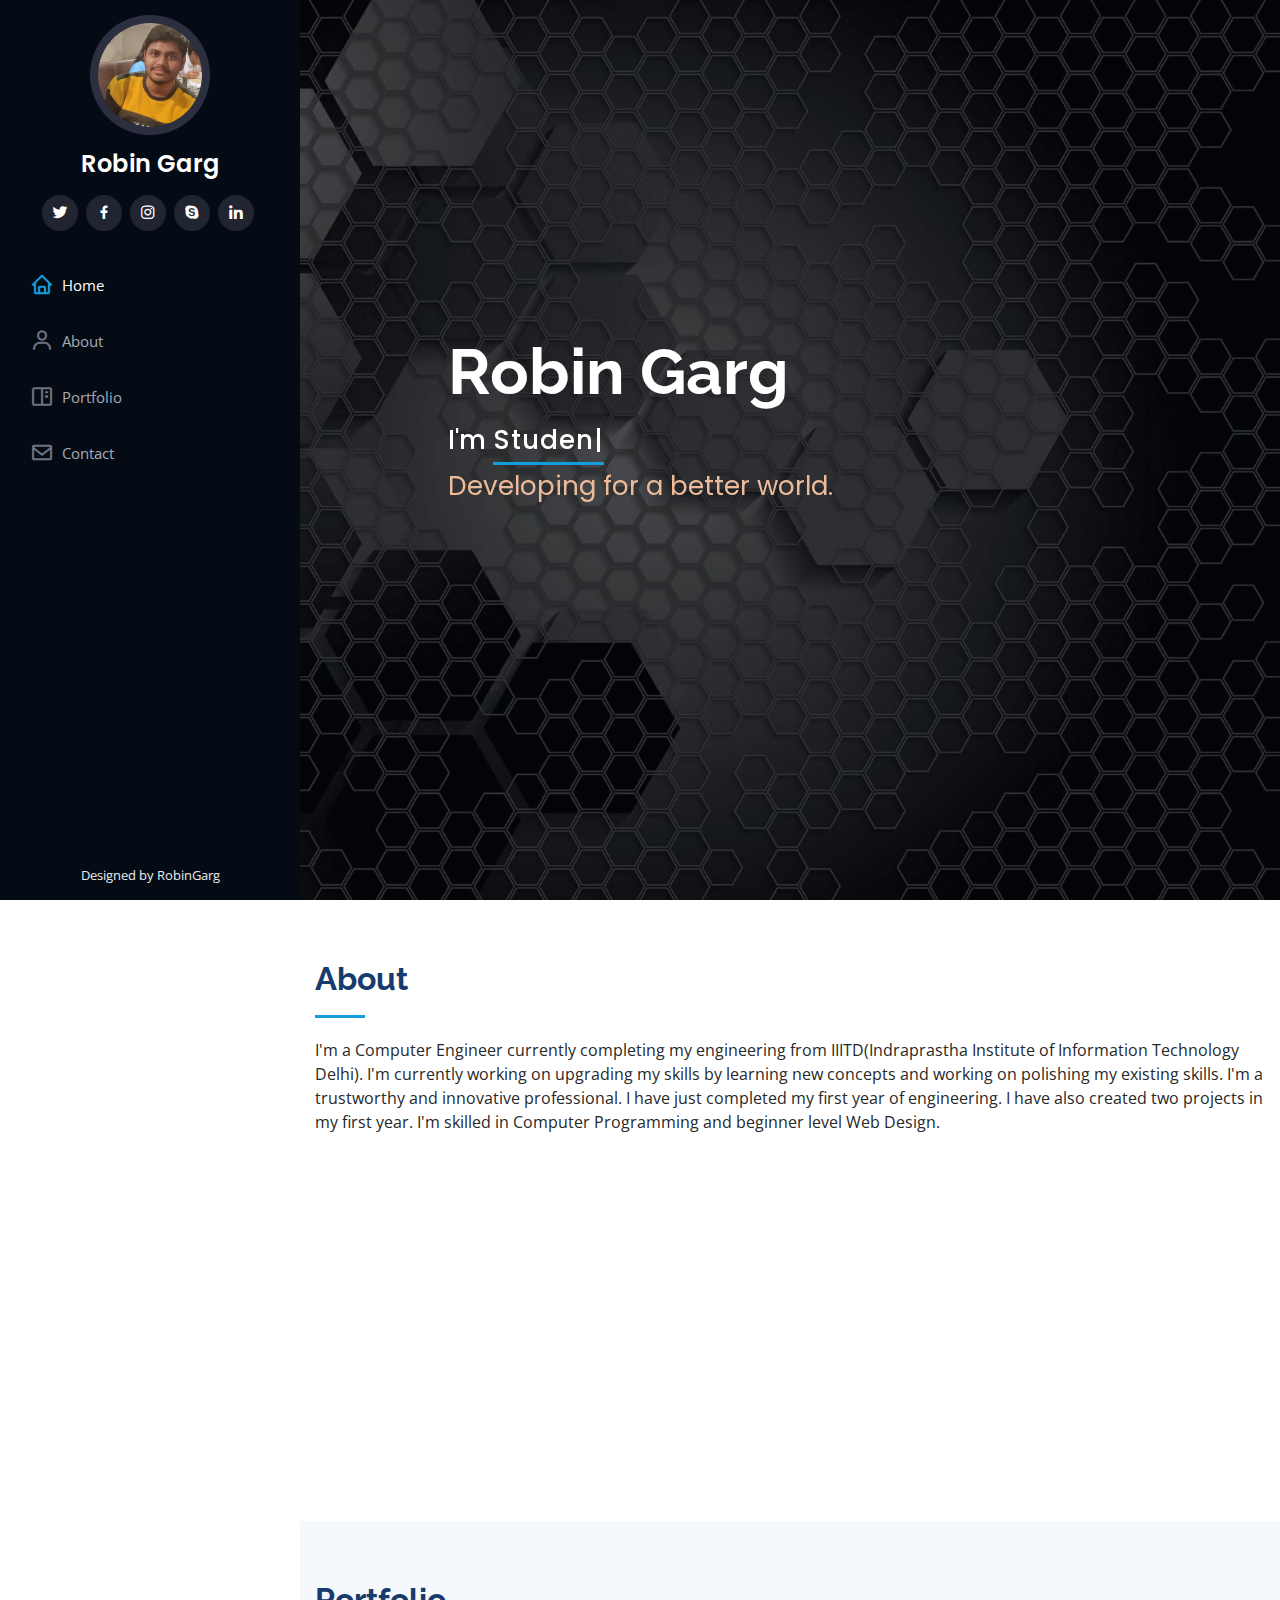
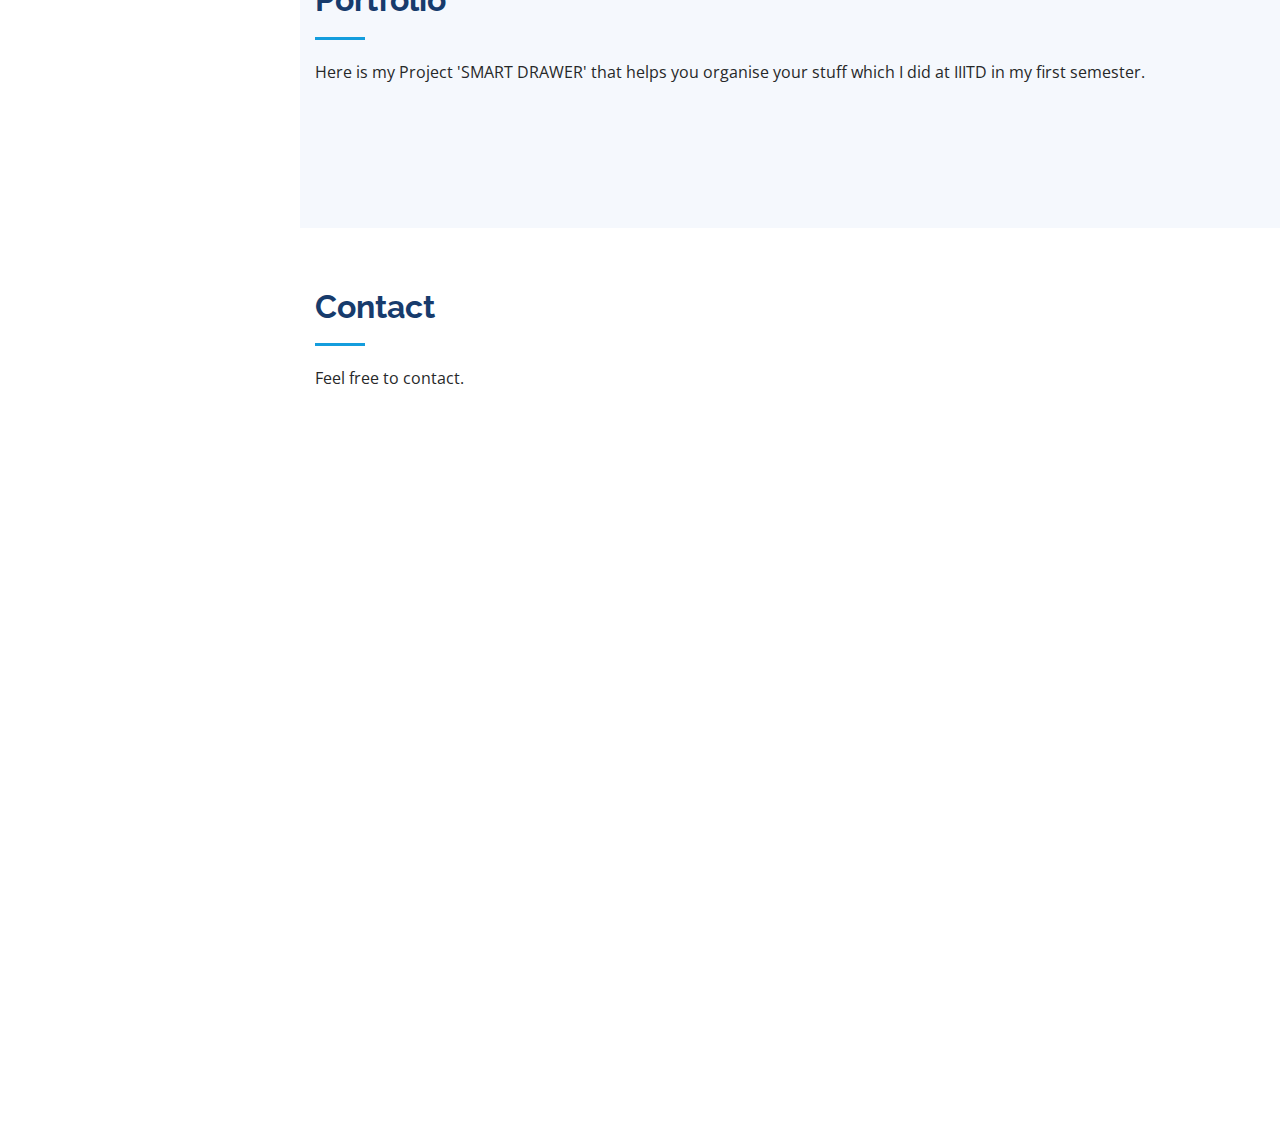
==== commit 03435b6d: "Update index.html" ====
--- a/index.html
+++ b/index.html
@@ -56,7 +56,7 @@
           <li class="active"><a href="index.html"><i class="bx bx-home"></i> <span>Home</span></a></li>
           <li><a href="#about"><i class="bx bx-user"></i> <span>About</span></a></li>
           <!-- <li><a href="#resume"><i class="bx bx-file-blank"></i> <span>Resume</span></a></li> -->
-          <!-- <li><a href="#portfolio"><i class="bx bx-book-content"></i> Portfolio</a></li> -->
+          <li><a href="#portfolio"><i class="bx bx-book-content"></i> Portfolio</a></li>
           <!-- <li><a href="#services"><i class="bx bx-server"></i> Services</a></li> -->
           <li><a href="#contact"><i class="bx bx-envelope"></i> Contact</a></li>
 
@@ -121,7 +121,34 @@
       </div>
     </section><!-- End About Section -->
 
-    
+    <!-- ======= Portfolio Section ======= --> 
+    <section id="portfolio" class="portfolio section-bg">
+      <div class="container">
+
+        <div class="section-title">
+          <h2>Portfolio</h2>
+          <p>Here is my Project 'SMART DRAWER' that helps you organise your stuff which I did at IIITD in my first semester. </p>
+        </div>
+
+        <div class="row portfolio-container" data-aos="fade-up" data-aos-delay="100">
+
+          <div class="col-lg-4 col-md-6 portfolio-item ">
+            <div class="portfolio-wrap">
+              <img src="assets/img/portfolio/portfolio-1.png" class="img-fluid" alt="">
+
+              <div class="portfolio-links">
+                <a href="assets/img/portfolio/portfolio-1.png" data-gall="portfolioGallery" class="venobox" title="Zoom"><i class="bx bx-plus"></i></a>
+                <a href="Major-Project.html" title="More Details"><i class="bx bx-link"></i></a>
+              </div>
+            </div>
+          </div>
+
+          
+
+        </div>
+
+      </div>
+    </section> <!-- End Portfolio Section -->
 
     <!-- ======= Contact Section ======= -->
     <section id="contact" class="contact">
@@ -233,4 +260,4 @@
 
 </body>
 
-</html>+</html>
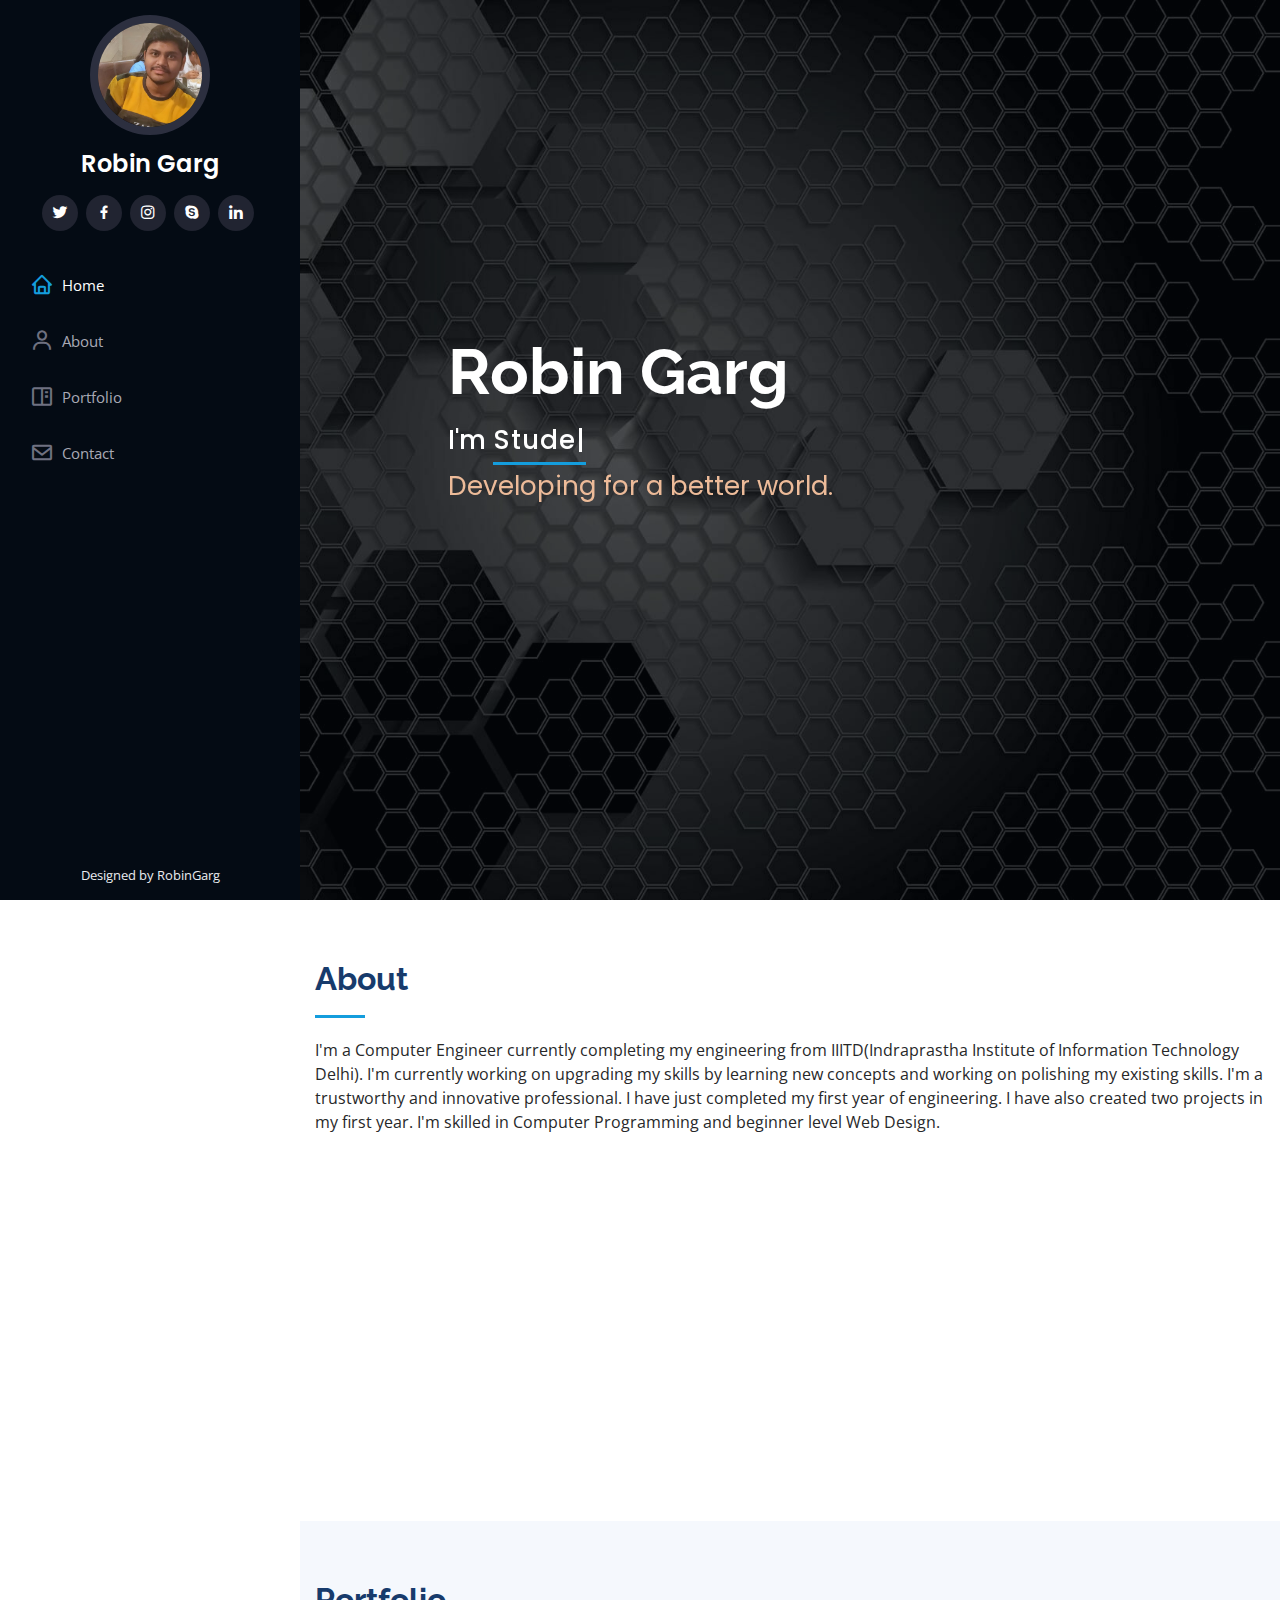
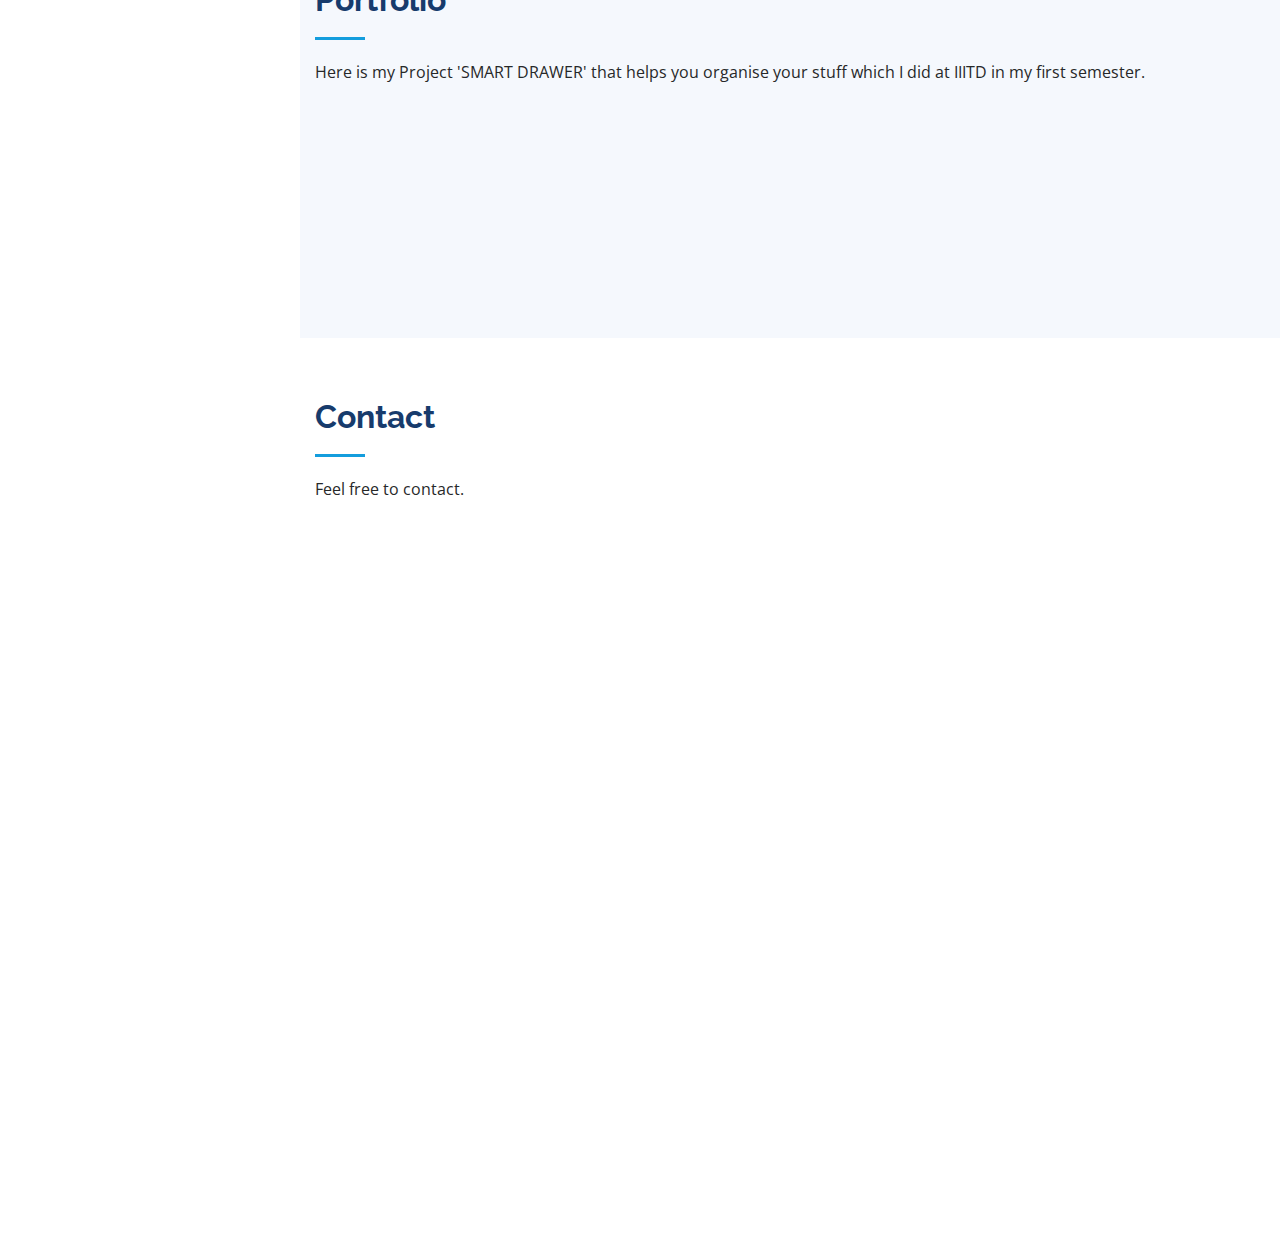
==== commit aec1df6d: "Added portfolio" ====
--- a/index.html
+++ b/index.html
@@ -260,4 +260,4 @@
 
 </body>
 
-</html>
+</html>